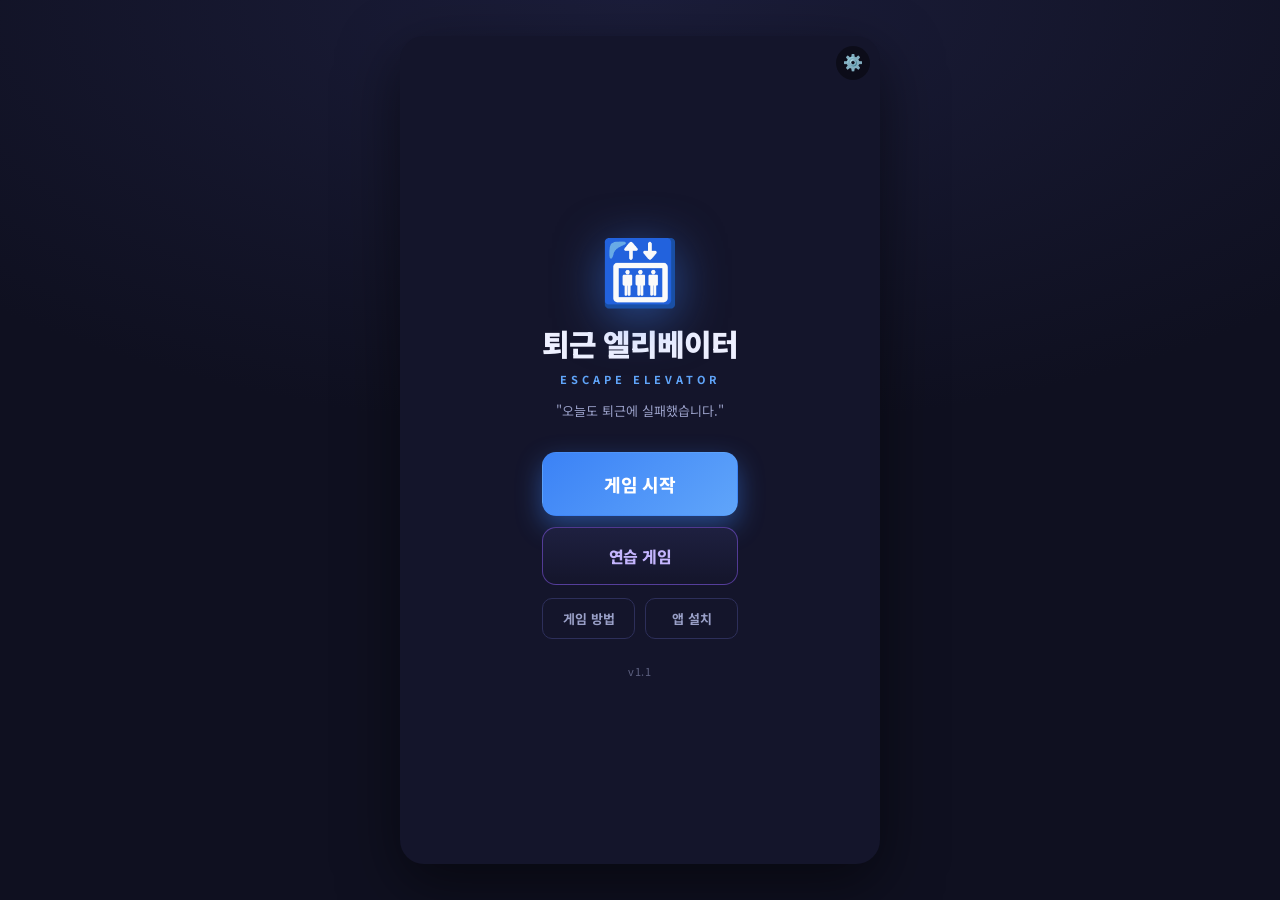
==== index.html @ dca250c0 "feat: 메인 정리(규칙→게임방법 화면 분리) + 버튼 통일 디자인 + 로고 글로우 Co-Authored-By: Claude Opus 4.8 (1M context) <norepl" ====
<!DOCTYPE html>
<html lang="ko">
<head>
<meta charset="UTF-8">
<meta name="viewport" content="width=device-width, initial-scale=1.0, maximum-scale=1.0, user-scalable=no, viewport-fit=cover">
<meta name="theme-color" content="#14152b">
<title>퇴근 엘리베이터 — Escape Elevator</title>
<link rel="manifest" href="manifest.webmanifest">
<link rel="icon" href="favicon.png" type="image/png">
<link rel="apple-touch-icon" href="icons/apple-touch-icon.png">
<meta name="mobile-web-app-capable" content="yes">
<meta name="apple-mobile-web-app-capable" content="yes">
<meta name="apple-mobile-web-app-status-bar-style" content="black-translucent">
<meta name="apple-mobile-web-app-title" content="퇴근 엘베">
<link href="https://fonts.googleapis.com/css2?family=Noto+Sans+KR:wght@400;700;900&display=swap" rel="stylesheet">
<link rel="stylesheet" href="styles.css">
</head>
<body>
<div id="app">
  <div class="settings-wrap">
    <button id="btnSettings" class="settings-btn" aria-label="설정">⚙️</button>
    <div class="settings-panel" id="settingsPanel">
      <button id="btnBgm" class="set-row"><span>🎵 배경음</span><span class="set-state" id="bgmState">ON</span></button>
      <button id="btnSfx" class="set-row"><span>🔊 효과음</span><span class="set-state" id="sfxState">ON</span></button>
    </div>
  </div>

  <!-- ===== 메인 화면 ===== -->
  <section id="menu" class="screen active">
    <div class="menu-inner">
      <div class="logo">🛗</div>
      <h1>퇴근 엘리베이터</h1>
      <p class="subtitle">ESCAPE ELEVATOR</p>
      <p class="tagline">"오늘도 퇴근에 실패했습니다."</p>

      <div class="menu-actions">
        <button id="btnStart" class="menu-act primary">게임 시작</button>
        <button id="btnPractice" class="menu-act practice">연습 게임</button>
        <div class="menu-links">
          <button id="btnHelp" class="menu-link">게임 방법</button>
          <button id="btnInstall" class="menu-link">앱 설치</button>
        </div>
      </div>
      <div class="version">v1.1</div>
    </div>
  </section>

  <!-- ===== 게임 방법 화면 ===== -->
  <section id="helpScreen" class="screen">
    <div class="help-inner">
      <button id="btnHelpBack" class="back-btn">← 메인</button>
      <h2 class="stage-h">게임 방법</h2>
      <ul class="help-rules">
        <li><b>문 닫기</b> → 2초 버티면 한 층 아래로</li>
        <li>승객이 오는 중에 닫으면 <b>하트 −1</b></li>
        <li><b>하트 0</b>이면 게임 오버(야근)</li>
        <li><b>1층 로비 도착</b> = 퇴근 성공!</li>
        <li>하늘에서 떨어지는 <b>❤️ 하트</b>를 탭해서 줍기</li>
        <li>단계마다 <b>제한 시간</b> — 0이 되면 게임 오버</li>
      </ul>
      <div class="help-sub">승객</div>
      <div class="rules-pax">
        <div class="pax low"><span>🎓</span><b>인턴</b><i>느림</i></div>
        <div class="pax mid"><span>🧑‍💼</span><b>사원</b><i>보통</i></div>
        <div class="pax high"><span>📦</span><b>택배</b><i>지연</i></div>
        <div class="pax max"><span>👔</span><b>부장</b><i>빠름</i></div>
        <div class="pax ceo"><span>🕴️</span><b>대표</b><i>초고속</i></div>
      </div>
    </div>
  </section>

  <!-- ===== 단계 선택 화면 ===== -->
  <section id="stageScreen" class="screen">
    <div class="stage-inner">
      <button id="btnBack" class="back-btn">← 메인</button>
      <h2 class="stage-h">단계 선택</h2>
      <p class="stage-sub">🏢 모든 단계 <b>20층</b> — 꼭대기에서 1층 로비까지 내려가면 퇴근 성공!</p>
      <div class="stage-list">
        <button class="stage-card s1" data-stage="1">
          <span class="sc-emoji">☕</span>
          <span class="sc-text"><b>1단계 · 느긋한 오후</b><i>승객 드뭄·느림</i></span>
          <span class="sc-meta"><span class="dots">●○○○○</span><span class="sc-heart">❤️×1</span><span class="sc-best">최고 점수 <b id="best1">0</b></span><span class="sc-floor">최고 도달 <b id="floor1">-</b></span></span>
        </button>
        <button class="stage-card s2" data-stage="2">
          <span class="sc-emoji">🚶</span>
          <span class="sc-text"><b>2단계 · 평범한 퇴근</b><i>표준 난이도</i></span>
          <span class="sc-meta"><span class="dots">●●○○○</span><span class="sc-heart">❤️×2</span><span class="sc-best">최고 점수 <b id="best2">0</b></span><span class="sc-floor">최고 도달 <b id="floor2">-</b></span></span>
        </button>
        <button class="stage-card s3" data-stage="3">
          <span class="sc-emoji">🏃</span>
          <span class="sc-text"><b>3단계 · 러시아워</b><i>자주·빠르게</i></span>
          <span class="sc-meta"><span class="dots">●●●○○</span><span class="sc-heart">❤️×3</span><span class="sc-best">최고 점수 <b id="best3">0</b></span><span class="sc-floor">최고 도달 <b id="floor3">-</b></span></span>
        </button>
        <button class="stage-card s4" data-stage="4">
          <span class="sc-emoji">🔥</span>
          <span class="sc-text"><b>4단계 · 야근 지옥</b><i>쉴 틈 없음</i></span>
          <span class="sc-meta"><span class="dots">●●●●○</span><span class="sc-heart">❤️×4</span><span class="sc-best">최고 점수 <b id="best4">0</b></span><span class="sc-floor">최고 도달 <b id="floor4">-</b></span></span>
        </button>
        <button class="stage-card s5" data-stage="5">
          <span class="sc-emoji">😈</span>
          <span class="sc-text"><b>5단계 · 대표님 등장</b><i>초고속 대표 🕴️ 출현</i></span>
          <span class="sc-meta"><span class="dots">●●●●●</span><span class="sc-heart">❤️×5</span><span class="sc-best">최고 점수 <b id="best5">0</b></span><span class="sc-floor">최고 도달 <b id="floor5">-</b></span></span>
        </button>
      </div>
    </div>
  </section>

  <!-- ===== 게임 화면 ===== -->
  <section id="game" class="screen">
    <header class="hud">
      <div class="stat"><span class="stat-l">층수</span><span class="stat-v"><b id="hudFloor">1</b>F</span></div>
      <div class="stat"><span class="stat-l">점수</span><span class="stat-v"><b id="hudScore">0</b></span></div>
      <div class="stat" id="timeStat" style="display:none"><span class="stat-l">시간</span><span class="stat-v" id="hudTime">2:30</span></div>
      <div class="stat combo" id="hudCombo"><span class="stat-l">콤보</span><span class="stat-v">🔥<b id="hudComboN">1</b></span></div>
      <div class="hearts" id="hearts"></div>
    </header>
    <div class="subbar">
      <span class="stage-tag" id="stageTag">2단계 · 20층 빌딩</span>
      <span class="goal-tag" id="goalTag">로비까지 19층</span>
      <button id="btnPause" class="icon-btn" aria-label="일시정지">⏸</button>
      <button id="btnExit" class="icon-btn" aria-label="나가기">←</button>
    </div>

    <div class="stage" id="stage">
      <div class="sky" id="sky"></div>
      <div class="elevator" id="elevator">
        <div class="ele-head"><b id="eleFloor">1</b>F</div>
        <div class="ele-cabin">
          <div class="door door-left" id="doorLeft"></div>
          <div class="door door-right" id="doorRight"></div>
        </div>
      </div>
      <div class="lane" id="lane"></div>
      <div class="floor-line"></div>
      <div class="descent-rail" id="descentRail">
        <div class="dr-fill" id="descentFill"></div>
        <div class="dr-flag">🏁</div>
      </div>
      <div class="countdown" id="countdown"></div>
      <div class="flash" id="flash"></div>
    </div>

    <div class="controls">
      <button id="btnClose" class="btn-close">
        <span id="closeLabel">🚪 문 닫기</span>
        <span id="closeFill" class="close-fill"></span>
      </button>
      <div class="key-hint">또는 <b>Space</b> · <b>↓</b> 키</div>
    </div>

    <div class="pause-overlay" id="pauseOverlay">
      <div class="pause-box">
        <div class="pause-title">⏸ 일시정지</div>
        <button id="btnResume" class="btn-primary">계속하기</button>
        <button id="btnPauseHome" class="btn-ghost">메인으로</button>
      </div>
    </div>
  </section>

  <!-- ===== 결과 화면 ===== -->
  <section id="result" class="screen">
    <div class="result-inner">
      <div class="result-emoji" id="rEmoji">🫠</div>
      <h2 id="rTitle">퇴근 실패…</h2>
      <div id="rRecord" class="record-badge">🎉 신기록!</div>
      <div class="result-stage" id="rStage">2단계 · 평범한 퇴근</div>
      <div class="result-score"><span class="lbl">최종 점수</span><b id="rScore">0</b></div>
      <div class="result-stats">
        <div class="rs"><span>도달 층수</span><b><span id="rFloor">1</span>F</b></div>
        <div class="rs"><span>출발 성공</span><b id="rSucc">0</b></div>
        <div class="rs"><span>방해 받음</span><b id="rFail">0</b></div>
        <div class="rs"><span>플레이 시간</span><b id="rTime">0:00</b></div>
        <div class="rs"><span>최고 점수</span><b id="rBest">0</b></div>
        <div class="rs"><span>최고 도달 층</span><b id="rBestFloor">-</b></div>
      </div>
      <div class="result-actions">
        <button id="btnNext" class="btn-primary" style="display:none">다음 단계 ▶</button>
        <button id="btnRetry" class="btn-primary">다시하기</button>
      </div>
      <button id="btnHome" class="btn-ghost">메인으로</button>
    </div>
  </section>

</div>

<script src="js/config.js"></script>
<script src="js/audio.js"></script>
<script src="js/storage.js"></script>
<script src="js/game.js"></script>
<script src="js/ui.js"></script>
<script src="js/main.js"></script>
</body>
</html>
---- styles.css ----
/* styles.css — 퇴근 엘리베이터 (모바일 우선, DOM 렌더링) */
:root{
  --bg:#0f1020; --frame:#14152b; --surface:#1e2040; --surface2:#272a52;
  --text:#eef0ff; --muted:#9aa0c8; --border:#2d2f5a;
  --accent:#3b82f6; --accent2:#60a5fa;
  --good:#10b981; --warn:#f59e0b; --bad:#ef4444;
  --radius:14px;
}
*{margin:0;padding:0;box-sizing:border-box}
html,body{height:100%}
body{
  font-family:'Noto Sans KR',system-ui,sans-serif;
  background:radial-gradient(120% 80% at 50% 0%, #1b1d3a 0%, var(--bg) 60%);
  color:var(--text);
  display:flex;align-items:center;justify-content:center;
  overflow:hidden;
  -webkit-user-select:none;user-select:none;
  -webkit-tap-highlight-color:transparent;
  touch-action:manipulation;
}

/* ===== 프레임 ===== */
#app{
  position:relative;width:100%;max-width:480px;height:100dvh;max-height:920px;
  background:var(--frame);overflow:hidden;box-shadow:0 20px 60px rgba(0,0,0,.5);
}
@media(min-width:520px){ #app{border-radius:24px;height:min(92dvh,900px)} }

.screen{position:absolute;inset:0;display:none;flex-direction:column}
.screen.active{display:flex}

/* ===== 버튼 공통 ===== */
.btn-primary{appearance:none;border:0;cursor:pointer;
  background:linear-gradient(135deg,var(--accent),var(--accent2));
  color:#fff;font-family:inherit;font-weight:900;font-size:18px;
  padding:16px 34px;border-radius:999px;box-shadow:0 8px 24px rgba(59,130,246,.45);
  transition:transform .1s, box-shadow .2s}
.btn-primary:active{transform:translateY(2px) scale(.98);box-shadow:0 4px 14px rgba(59,130,246,.4)}
.btn-ghost{appearance:none;cursor:pointer;background:none;border:1px solid var(--border);
  color:var(--muted);font-family:inherit;font-weight:700;font-size:14px;
  padding:11px 26px;border-radius:999px;margin-top:10px}
.btn-ghost:active{transform:scale(.97)}

/* ===== 메인 화면 ===== */
#menu{overflow-y:auto}
.menu-inner{margin:auto;text-align:center;padding:calc(26px + env(safe-area-inset-top)) 24px 26px;display:flex;flex-direction:column;align-items:center;gap:6px}
.logo{font-size:64px;filter:drop-shadow(0 10px 24px rgba(59,130,246,.5));animation:bob 2.4s ease-in-out infinite}
#menu h1{font-size:30px;font-weight:900;letter-spacing:-1px;margin-top:2px}
#menu .subtitle{font-size:11px;letter-spacing:4px;color:var(--accent2);font-weight:700}
#menu .tagline{color:var(--muted);font-size:13px;margin:8px 0 4px}

/* 메뉴 액션 버튼 (네모 박스 가로 한 줄) */
.menu-actions{display:flex;flex-direction:column;gap:11px;width:100%;max-width:270px;margin-top:22px}
.menu-act{width:100%;text-align:center;padding:16px;border:1px solid var(--border);border-radius:14px;
  background:linear-gradient(180deg,var(--surface),var(--frame));color:var(--text);
  font-family:inherit;font-weight:800;font-size:16px;letter-spacing:-.3px;cursor:pointer;
  transition:transform .12s, box-shadow .2s, background .2s, border-color .2s}
.menu-act:hover{transform:translateY(-2px)}
.menu-act:active{transform:scale(.98)}
.menu-act.primary{background:linear-gradient(140deg,var(--accent),var(--accent2));color:#fff;border-color:transparent;
  font-size:18px;padding:18px;box-shadow:0 10px 26px rgba(59,130,246,.45)}
.menu-act.primary:hover{box-shadow:0 14px 32px rgba(59,130,246,.55)}
.menu-act.practice{border-color:rgba(139,92,246,.5);color:#c4b5fd}
.menu-act.practice:hover{background:linear-gradient(180deg,rgba(139,92,246,.16),var(--frame))}
.menu-links{display:flex;gap:10px;margin-top:2px}
.menu-link{flex:1;appearance:none;background:none;border:1px solid var(--border);color:var(--muted);
  font-family:inherit;font-weight:700;font-size:13px;padding:10px 8px;border-radius:10px;cursor:pointer;transition:.15s}
.menu-link:hover{color:var(--text);border-color:var(--accent2)}
.menu-link:active{transform:scale(.97)}
.version{margin-top:18px;font-size:11px;color:var(--muted);opacity:.55;letter-spacing:.06em}

/* 규칙 카드 */
.rules{margin-top:16px;width:100%;max-width:340px;text-align:left;
  background:var(--surface);border:1px solid var(--border);border-radius:14px;padding:14px 16px;margin-bottom:20px}
.rules-title{font-weight:900;font-size:14px;margin-bottom:10px}
.rules-list{list-style:none;counter-reset:rule;display:flex;flex-direction:column;gap:12px;font-size:13.5px;color:var(--muted);line-height:1.6}
.rules-list li{position:relative;padding-left:30px;counter-increment:rule}
.rules-list li::before{content:counter(rule);position:absolute;left:0;top:1px;width:21px;height:21px;
  display:grid;place-items:center;background:var(--accent);color:#fff;border-radius:50%;
  font-size:11px;font-weight:900;line-height:1}
.rules-list b{color:var(--text)}
.rules-diagram{display:flex;flex-direction:column;gap:11px;font-size:13px;font-weight:700;color:var(--muted)}
.rules-diagram .rd-row{display:flex;align-items:center;gap:6px;flex-wrap:wrap;line-height:1.3}
.rd-ic{font-size:21px;font-weight:400;line-height:1}
.rd-ar{font-style:normal;color:var(--accent2);font-weight:900;font-size:12px;margin:0 1px}
.rd-badge{background:rgba(59,130,246,.18);color:var(--accent2);border:1px solid rgba(59,130,246,.45);border-radius:6px;padding:1px 7px;font-size:12px;font-weight:900}
.rd-eq{color:var(--text);font-weight:900;margin-left:2px}
.rd-hp{color:#fb7185;font-weight:900}
.rules-pax{display:grid;grid-template-columns:repeat(5,1fr);gap:5px;margin-top:13px}
.pax{display:flex;flex-direction:column;align-items:center;justify-content:center;gap:3px;
  padding:7px 1px;border-radius:10px;border:1px solid var(--border);background:var(--frame)}
.pax span{font-size:16px;width:30px;height:30px;border-radius:50%;display:grid;place-items:center;
  border:2px solid rgba(255,255,255,.5);box-shadow:0 0 8px var(--pc)}
.pax b{font-size:10.5px;font-weight:800;color:var(--text)}
.pax i{font-size:9px;font-style:normal;font-weight:900;white-space:nowrap}
.pax.low{--pc:#10b981}.pax.low span{background:#10b981}.pax.low i{color:#34d399}
.pax.mid{--pc:#3b82f6}.pax.mid span{background:#3b82f6}.pax.mid i{color:#60a5fa}
.pax.high{--pc:#f59e0b}.pax.high span{background:#f59e0b}.pax.high i{color:#fbbf24}
.pax.max{--pc:#ef4444}.pax.max span{background:#ef4444}.pax.max i{color:#f87171}
.pax.ceo{--pc:#a855f7}.pax.ceo span{background:#a855f7}.pax.ceo i{color:#c4b5fd}

/* ===== 게임 방법 ===== */
#helpScreen{overflow-y:auto}
.help-inner{margin:auto;width:100%;max-width:360px;padding:calc(26px + env(safe-area-inset-top)) 24px 26px;display:flex;flex-direction:column;gap:6px}
.help-rules{list-style:none;display:flex;flex-direction:column;gap:13px;font-size:14px;color:var(--muted);margin:10px 0 4px}
.help-rules li{position:relative;padding-left:16px;line-height:1.5}
.help-rules li::before{content:"·";position:absolute;left:3px;top:-1px;color:var(--accent2);font-weight:900;font-size:18px}
.help-rules b{color:var(--text)}
.help-sub{font-size:13px;font-weight:800;color:var(--muted);margin-top:16px;margin-bottom:2px}

/* ===== 단계 선택 ===== */
#stageScreen{overflow-y:auto}
.stage-inner{margin:auto;width:100%;max-width:380px;padding:calc(26px + env(safe-area-inset-top)) 22px 26px;display:flex;flex-direction:column;gap:12px}
.back-btn{align-self:flex-start;appearance:none;background:none;border:0;color:var(--muted);
  font-family:inherit;font-size:14px;font-weight:700;cursor:pointer;padding:4px 0}
.stage-h{font-size:24px;font-weight:900;margin-bottom:2px}
.stage-sub{font-size:12.5px;color:var(--muted);margin-bottom:8px}
.stage-sub b{color:var(--accent2)}
.stage-list{display:flex;flex-direction:column;gap:10px}
.stage-card{appearance:none;cursor:pointer;text-align:left;font-family:inherit;color:var(--text);
  display:flex;align-items:center;gap:14px;padding:14px 16px;border-radius:14px;
  background:var(--surface);border:1px solid var(--border);border-left-width:5px;transition:transform .1s,box-shadow .2s}
.stage-card:active{transform:scale(.98)}
.stage-card .sc-emoji{font-size:30px;width:42px;text-align:center}
.stage-card .sc-text{flex:1;display:flex;flex-direction:column;gap:2px}
.stage-card .sc-text b{font-size:15px;font-weight:900}
.stage-card .sc-text i{font-size:11.5px;font-style:normal;color:var(--muted)}
.stage-card .sc-meta{display:flex;flex-direction:column;align-items:flex-end;gap:4px}
.stage-card .dots{font-size:11px;letter-spacing:1px}
.stage-card .sc-heart{font-size:11px;font-weight:800;color:#f87171}
.stage-card .sc-best{font-size:11px;color:var(--muted)}
.stage-card .sc-floor{font-size:11px;color:var(--muted)}
.stage-card .sc-floor b{color:var(--accent2);font-weight:900}
.stage-card .sc-best b{color:var(--accent2);font-weight:900}
.stage-card.s1{border-left-color:#10b981}.stage-card.s1 .dots{color:#10b981}
.stage-card.s2{border-left-color:#3b82f6}.stage-card.s2 .dots{color:#3b82f6}
.stage-card.s3{border-left-color:#f59e0b}.stage-card.s3 .dots{color:#f59e0b}
.stage-card.s4{border-left-color:#ef4444}.stage-card.s4 .dots{color:#ef4444}
.stage-card.s5{border-left-color:#a855f7}.stage-card.s5 .dots{color:#a855f7}

/* ===== HUD ===== */
.hud{display:flex;align-items:center;gap:16px;padding:calc(16px + env(safe-area-inset-top)) 84px 6px 18px}
.stat{display:flex;flex-direction:column;line-height:1.05}
.stat .stat-l{font-size:10.5px;color:var(--muted);font-weight:700;letter-spacing:.02em}
.stat .stat-v{font-size:21px;font-weight:900}
.stat .stat-v b{font-size:21px;font-weight:900}
.stat.combo{display:none}
.stat.combo .stat-v{color:#fbbf24;display:flex;align-items:center;gap:1px;font-size:19px}
.stat.low .stat-v{color:var(--bad);animation:timePulse .8s ease infinite}
@keyframes timePulse{0%,100%{opacity:1}50%{opacity:.45}}
.hearts{margin-left:auto;display:flex;gap:3px;font-size:20px;line-height:1}
.hearts .heart{display:inline-block}
.hearts.hit{animation:heartsHit .4s ease}
.subbar{display:flex;align-items:center;gap:10px;padding:0 18px 10px}
.stage-tag{font-size:11.5px;font-weight:700;color:var(--muted);
  background:var(--surface);border:1px solid var(--border);padding:3px 10px;border-radius:999px}
.goal-tag{margin-left:auto;font-size:11.5px;font-weight:800;color:var(--accent2);
  background:rgba(59,130,246,.14);border:1px solid rgba(59,130,246,.4);padding:3px 11px;border-radius:999px}
.goal-tag.near{color:#34d399;background:rgba(16,185,129,.18);border-color:rgba(16,185,129,.5);animation:nearPulse .8s ease infinite}

/* ===== 무대 ===== */
.stage{position:relative;flex:1;overflow:hidden;margin:0 14px;border-radius:16px;
  background:linear-gradient(180deg,#191b38 0%,#15172e 100%);border:1px solid var(--border)}
.stage::after{content:"";position:absolute;left:0;right:0;bottom:0;height:54px;
  background:linear-gradient(180deg,rgba(59,130,246,.06),rgba(0,0,0,.25));border-top:2px solid rgba(255,255,255,.08)}

/* 엘리베이터 */
.elevator{position:absolute;left:0;top:0;bottom:0;width:96px;z-index:3;
  display:flex;flex-direction:column;align-items:center;
  background:linear-gradient(180deg,#2a2d57,#222447);
  border-right:3px solid #3a3d70;box-shadow:6px 0 18px rgba(0,0,0,.35)}
.ele-head{margin-top:8px;font-size:13px;font-weight:900;color:#fbbf24;
  background:#11132a;border:1px solid #3a3d70;border-radius:6px;padding:2px 10px;letter-spacing:1px}
.ele-head b{font-size:15px;display:inline-block}
.ele-cabin{position:absolute;left:10px;right:10px;bottom:0;top:46px;
  background:repeating-linear-gradient(180deg,#0d0f22,#0d0f22 10px,#0f1126 10px,#0f1126 20px);
  border-radius:6px 6px 0 0;overflow:hidden;border:2px solid #3a3d70;border-bottom:0}
.door{position:absolute;top:0;bottom:0;width:0;background:linear-gradient(90deg,#4a4e86,#3a3d70);transition:width .12s linear}
.door-left{left:0;border-right:1px solid #5b60a0}
.door-right{right:0;border-left:1px solid #5b60a0}
/* 하강 모션 */
.elevator.descend{animation:drop .85s ease}
.elevator.descend .ele-cabin{animation:cabinScrollDown .85s linear, glowDown .85s ease}
.elevator.descend::before{content:"";position:absolute;left:0;right:0;top:0;bottom:0;z-index:4;pointer-events:none;
  background:repeating-linear-gradient(180deg,transparent 0 14px,rgba(96,165,250,.55) 14px 18px);
  animation:speedlinesDown .85s linear;opacity:0}

/* 하강 진행 레일 (오른쪽) */
.descent-rail{position:absolute;top:10px;bottom:14px;right:7px;width:7px;z-index:4;
  background:rgba(255,255,255,.08);border-radius:999px}
.dr-fill{position:absolute;top:0;left:0;right:0;height:0;border-radius:999px;
  background:linear-gradient(180deg,var(--accent2),var(--accent));box-shadow:0 0 8px var(--accent);transition:height .25s ease}
.dr-fill::after{content:"🛗";position:absolute;bottom:-9px;left:50%;transform:translateX(-50%);font-size:14px;filter:drop-shadow(0 1px 2px #000)}
.dr-flag{position:absolute;bottom:-7px;left:50%;transform:translateX(-50%);font-size:15px}
.descent-rail.near .dr-fill{background:linear-gradient(180deg,#34d399,#10b981);box-shadow:0 0 12px #10b981}
.descent-rail.near{animation:nearPulse .8s ease infinite}

/* 밤하늘 별/불빛 (고층일수록 진하게, render에서 opacity 제어) */
.sky{position:absolute;inset:0;z-index:0;pointer-events:none;opacity:0;transition:opacity .4s;
  background-image:
    radial-gradient(1.5px 1.5px at 22% 16%, rgba(255,255,255,.95), transparent),
    radial-gradient(1.5px 1.5px at 68% 11%, rgba(255,255,255,.85), transparent),
    radial-gradient(1px 1px at 41% 26%, rgba(255,255,255,.7), transparent),
    radial-gradient(1.5px 1.5px at 85% 28%, rgba(255,255,255,.9), transparent),
    radial-gradient(1px 1px at 55% 7%, rgba(255,255,255,.7), transparent),
    radial-gradient(1px 1px at 12% 38%, rgba(255,255,255,.6), transparent),
    radial-gradient(2px 2px at 32% 6%, rgba(180,200,255,.85), transparent),
    radial-gradient(1.5px 1.5px at 90% 15%, rgba(255,240,200,.85), transparent),
    radial-gradient(1px 1px at 75% 22%, rgba(255,255,255,.6), transparent)}

/* 레인 / 승객 */
.lane{position:absolute;left:96px;right:16px;top:0;bottom:0;z-index:2}
.passenger{position:absolute;left:0;bottom:56px;width:54px;height:54px;will-change:transform}
.p-emoji{position:relative;width:50px;height:50px;border-radius:50%;display:grid;place-items:center;
  font-size:27px;background:var(--pc);border:2px solid rgba(255,255,255,.6);
  box-shadow:0 4px 10px rgba(0,0,0,.45), 0 0 16px var(--pc);animation:run .35s ease-in-out infinite}
.p-trait{position:absolute;top:-9px;right:-7px;z-index:2;font-size:13px;
  background:#11132a;border:1.5px solid var(--pc);border-radius:999px;padding:1px 4px;box-shadow:0 2px 5px rgba(0,0,0,.4)}
.p-name{position:absolute;left:50%;bottom:-15px;transform:translateX(-50%);z-index:2;
  font-size:11px;font-weight:900;color:#fff;white-space:nowrap;
  background:var(--pc);padding:1px 7px;border-radius:6px;box-shadow:0 2px 5px rgba(0,0,0,.45)}
.passenger[data-type="manager"] .p-emoji{font-size:29px;animation-duration:.26s}

.floor-line{position:absolute;left:96px;right:16px;bottom:52px;height:2px;background:rgba(255,255,255,.10);z-index:1}

/* 보너스 하트 아이템 (하늘에서 낙하 — 탭해서 잡기) */
.heart-item{position:absolute;left:0;top:6px;width:46px;height:46px;z-index:4;cursor:pointer;will-change:transform}
.heart-item .hi-emoji{display:grid;place-items:center;width:46px;height:46px;font-size:30px;
  filter:drop-shadow(0 0 10px rgba(244,63,94,.9));animation:heartFloat .9s ease-in-out infinite}
.heart-item::after{content:"탭!";position:absolute;top:-13px;left:50%;transform:translateX(-50%);
  font-size:9px;font-weight:900;color:#fb7185;white-space:nowrap}
@keyframes heartFloat{0%,100%{transform:translateY(0) scale(1)}50%{transform:translateY(-6px) scale(1.12)}}

/* 연출 */
.flash{position:absolute;inset:0;z-index:5;pointer-events:none;opacity:0}
.flash.show{animation:flashfade .28s ease}
.flash.success{background:radial-gradient(circle at 12% 60%,rgba(16,185,129,.55),transparent 60%)}
.flash.fail{background:radial-gradient(circle at 12% 60%,rgba(239,68,68,.55),transparent 60%)}
.float{position:absolute;left:60px;bottom:46%;z-index:6;font-weight:900;font-size:20px;pointer-events:none;
  text-shadow:0 2px 6px rgba(0,0,0,.6);animation:floatup .95s ease forwards}
.float.success{color:#34d399}
.float.fail{color:#f87171}
.float.heart{color:#fb7185}
.stage.shake{animation:shake .42s ease}
.stage.shake-strong{animation:shakeStrong .42s ease}

/* ===== 컨트롤 ===== */
.controls{padding:14px 18px calc(18px + env(safe-area-inset-bottom))}
.btn-close{position:relative;overflow:hidden;width:100%;appearance:none;border:0;cursor:pointer;
  font-family:inherit;font-weight:900;font-size:21px;color:#fff;padding:20px;border-radius:18px;
  background:linear-gradient(135deg,#ef4444,#f97316);box-shadow:0 10px 26px rgba(239,68,68,.4);transition:transform .08s,filter .2s}
.btn-close:active{transform:translateY(2px) scale(.99)}
.btn-close:disabled{filter:grayscale(.5) brightness(.8);cursor:default;
  background:linear-gradient(135deg,#475085,#5b6196);box-shadow:none}
.btn-close.bump{animation:bump .3s ease}
.close-fill{position:absolute;left:0;bottom:0;height:5px;width:0;background:rgba(255,255,255,.85)}
.key-hint{text-align:center;margin-top:9px;font-size:11px;color:var(--muted)}
.key-hint b{color:var(--text);background:var(--surface);border:1px solid var(--border);border-radius:5px;padding:1px 7px;font-size:11px;font-weight:700;margin:0 1px}

/* ===== 결과 화면 ===== */
.result-inner{margin:auto;text-align:center;padding:30px;display:flex;flex-direction:column;align-items:center;width:100%}
.result-emoji{font-size:64px}
#result h2{font-size:28px;font-weight:900;margin-top:4px}
.record-badge{display:none;margin-top:10px;background:linear-gradient(135deg,#f59e0b,#fbbf24);
  color:#3a2500;font-weight:900;font-size:13px;padding:6px 16px;border-radius:999px;animation:pulse 1s ease infinite}
.result-stage{margin-top:10px;color:var(--muted);font-size:13px;font-weight:700}
.result-score{margin:16px 0 14px;display:flex;flex-direction:column;gap:4px}
.result-score .lbl{color:var(--muted);font-size:13px;font-weight:700}
.result-score b{font-size:46px;font-weight:900;color:var(--accent2)}
.result-stats{width:100%;max-width:300px;background:var(--surface);border:1px solid var(--border);border-radius:14px;padding:6px 16px;margin-bottom:22px}
.result-stats .rs{display:flex;justify-content:space-between;padding:9px 0;font-size:14px;border-bottom:1px solid var(--border)}
.result-stats .rs:last-child{border-bottom:0}
.result-stats .rs span{color:var(--muted)}
.result-stats .rs b{font-weight:900}
.result-actions{display:flex;gap:10px;width:100%;max-width:320px;justify-content:center}
.result-actions .btn-primary{flex:1;padding:15px 10px;font-size:16px}

/* ===== 애니메이션 ===== */
@keyframes bob{0%,100%{transform:translateY(0)}50%{transform:translateY(-10px)}}
@keyframes run{0%,100%{transform:translateY(0) rotate(-3deg)}50%{transform:translateY(-5px) rotate(3deg)}}
@keyframes flashfade{0%{opacity:0}30%{opacity:1}100%{opacity:0}}
@keyframes floatup{0%{opacity:0;transform:translateY(8px)}20%{opacity:1}100%{opacity:0;transform:translateY(-44px)}}
@keyframes shake{0%,100%{transform:translateX(0)}20%{transform:translateX(-7px)}40%{transform:translateX(6px)}60%{transform:translateX(-4px)}80%{transform:translateX(3px)}}
@keyframes shakeStrong{0%,100%{transform:translateX(0)}15%{transform:translateX(-13px) rotate(-1deg)}35%{transform:translateX(11px) rotate(1deg)}55%{transform:translateX(-8px)}75%{transform:translateX(6px)}}
@keyframes bump{0%,100%{transform:scale(1)}50%{transform:scale(.96)}}
@keyframes pulse{0%,100%{transform:scale(1)}50%{transform:scale(1.07)}}
@keyframes heartsHit{0%,100%{transform:translateX(0)}25%{transform:translateX(-5px) scale(1.1)}50%{transform:translateX(4px)}75%{transform:translateX(-2px)}}
/* 하강 */
@keyframes drop{0%{transform:translateY(0)}20%{transform:translateY(-3px)}55%{transform:translateY(9px)}100%{transform:translateY(0)}}
@keyframes cabinScrollDown{from{background-position-y:0}to{background-position-y:-60px}}
@keyframes glowDown{0%{box-shadow:inset 0 0 0 rgba(96,165,250,0)}40%{box-shadow:inset 0 40px 30px rgba(96,165,250,.5)}100%{box-shadow:inset 0 0 0 rgba(96,165,250,0)}}
@keyframes speedlinesDown{0%{opacity:0;background-position-y:0}25%{opacity:.75}100%{opacity:0;background-position-y:120px}}
@keyframes nearPulse{0%,100%{filter:brightness(1)}50%{filter:brightness(1.4)}}
@keyframes pop{0%{transform:translateY(6px) scale(.7);color:#34d399}55%{transform:translateY(-3px) scale(1.35);color:#34d399}100%{transform:translateY(0) scale(1)}}
.pop{animation:pop .5s ease}

/* ===== 음소거 / 일시정지 버튼 ===== */
.settings-wrap{position:absolute;top:calc(10px + env(safe-area-inset-top));right:calc(10px + env(safe-area-inset-right));z-index:50}
.settings-btn{width:34px;height:34px;border:0;border-radius:50%;background:rgba(0,0,0,.42);color:#fff;font-size:16px;cursor:pointer;line-height:1}
.settings-btn:active{transform:scale(.92)}
.settings-panel{position:absolute;top:42px;right:0;display:none;flex-direction:column;gap:6px;
  background:var(--surface);border:1px solid var(--border);border-radius:12px;padding:8px;min-width:164px;
  box-shadow:0 12px 32px rgba(0,0,0,.55)}
.settings-panel.open{display:flex}
.set-row{display:flex;align-items:center;justify-content:space-between;gap:14px;width:100%;
  appearance:none;border:0;cursor:pointer;background:var(--frame);color:var(--text);
  font-family:inherit;font-size:13px;font-weight:700;padding:9px 12px;border-radius:8px}
.set-row:active{transform:scale(.98)}
.set-state{font-size:12px;font-weight:900;color:var(--good)}
.set-row.off{opacity:.75}
.set-row.off .set-state{color:var(--muted)}
.icon-btn{width:30px;height:30px;border:1px solid var(--border);border-radius:8px;background:var(--surface);
  color:var(--text);font-size:13px;cursor:pointer;flex-shrink:0}
.icon-btn:active{transform:scale(.92)}

/* ===== 출발 카운트다운 ===== */
.countdown{position:absolute;top:42%;left:54%;transform:translate(-50%,-50%);z-index:6;
  font-size:96px;font-weight:900;color:#fff;opacity:0;pointer-events:none;text-shadow:0 6px 22px rgba(0,0,0,.65)}
.countdown.show{animation:countPop .55s ease}
.countdown.go{font-size:56px;color:#34d399}
@keyframes countPop{0%{opacity:0;transform:translate(-50%,-50%) scale(.4)}30%{opacity:1;transform:translate(-50%,-50%) scale(1.15)}100%{opacity:0;transform:translate(-50%,-50%) scale(1)}}

/* ===== 일시정지 오버레이 ===== */
.pause-overlay{position:absolute;inset:0;z-index:30;display:none;align-items:center;justify-content:center;
  background:rgba(8,9,20,.8)}
.pause-overlay.show{display:flex}
.pause-box{display:flex;flex-direction:column;align-items:center;gap:10px;width:70%;max-width:240px}
.pause-box .btn-primary,.pause-box .btn-ghost{width:100%}
.pause-title{font-size:26px;font-weight:900;margin-bottom:10px}

/* ===== 연습 모드 위험 표시 ===== */
.passenger.danger .p-emoji{border-color:#fff;animation:dangerPulse .55s ease-in-out infinite}
.passenger.danger::before{content:"!";position:absolute;top:-22px;left:50%;transform:translateX(-50%);z-index:3;
  color:#ef4444;font-weight:900;font-size:17px;text-shadow:0 1px 3px #000}
@keyframes dangerPulse{0%,100%{box-shadow:0 0 0 0 rgba(239,68,68,.65)}50%{box-shadow:0 0 0 9px rgba(239,68,68,0)}}

/* ===== 하트 획득 팝 ===== */
.hearts.pop{animation:heartsPop .4s ease}
@keyframes heartsPop{0%,100%{transform:scale(1)}40%{transform:scale(1.28)}}
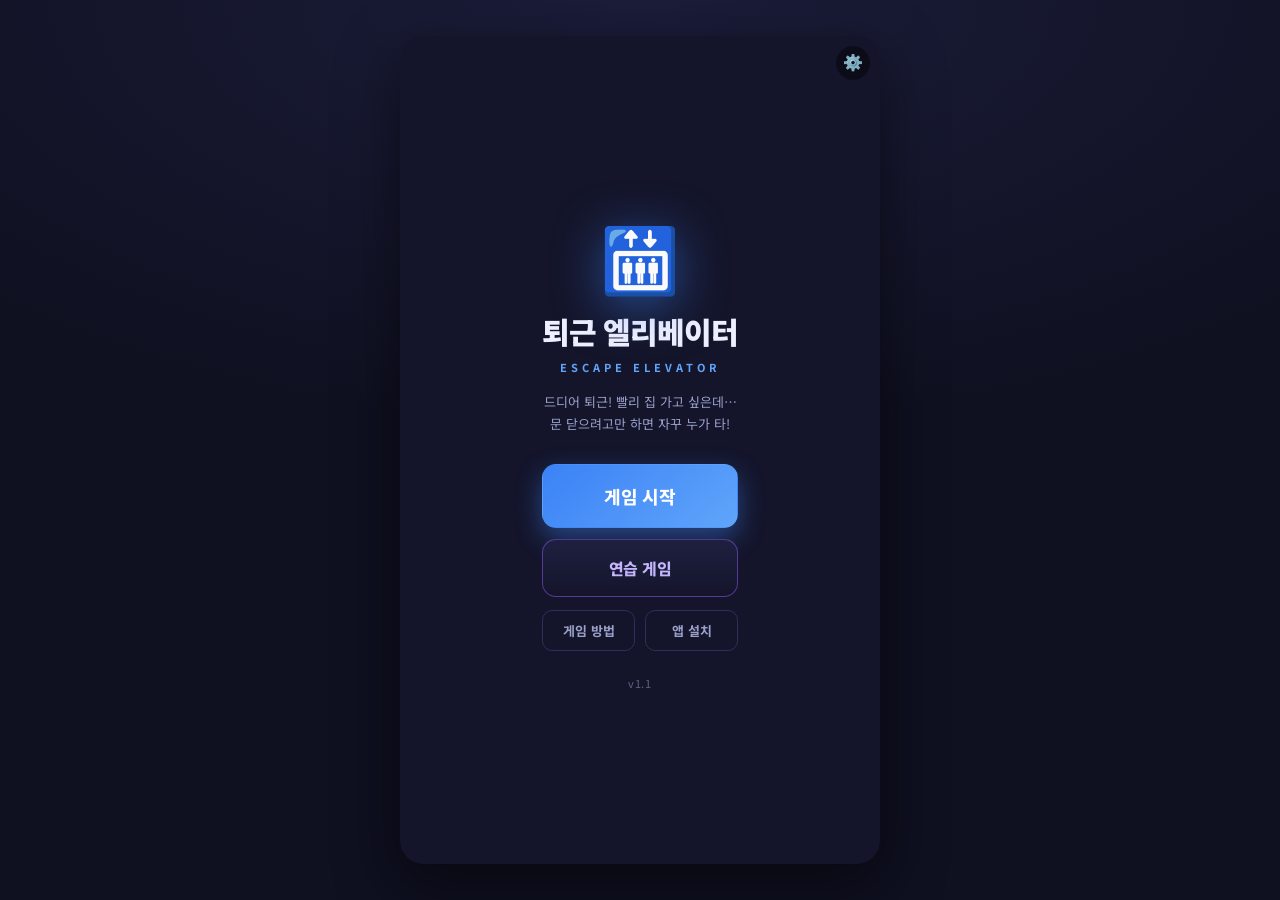
==== commit 6b29da1d: "feat: 메인 태그라인을 스토리로 변경(드디어 퇴근! 자꾸 누가 타!) Co-Authored-By: Claude Opus 4.8 (1M context) <noreply@anthr" ====
--- a/index.html
+++ b/index.html
@@ -31,7 +31,7 @@
       <div class="logo">🛗</div>
       <h1>퇴근 엘리베이터</h1>
       <p class="subtitle">ESCAPE ELEVATOR</p>
-      <p class="tagline">"오늘도 퇴근에 실패했습니다."</p>
+      <p class="tagline">드디어 퇴근! 빨리 집 가고 싶은데…<br>문 닫으려고만 하면 자꾸 누가 타!</p>
 
       <div class="menu-actions">
         <button id="btnStart" class="menu-act primary">게임 시작</button>
--- a/styles.css
+++ b/styles.css
@@ -47,7 +47,7 @@
 .logo{font-size:64px;filter:drop-shadow(0 10px 24px rgba(59,130,246,.5));animation:bob 2.4s ease-in-out infinite}
 #menu h1{font-size:30px;font-weight:900;letter-spacing:-1px;margin-top:2px}
 #menu .subtitle{font-size:11px;letter-spacing:4px;color:var(--accent2);font-weight:700}
-#menu .tagline{color:var(--muted);font-size:13px;margin:8px 0 4px}
+#menu .tagline{color:var(--muted);font-size:13px;line-height:1.65;margin:10px 0 2px;max-width:300px}
 
 /* 메뉴 액션 버튼 (네모 박스 가로 한 줄) */
 .menu-actions{display:flex;flex-direction:column;gap:11px;width:100%;max-width:270px;margin-top:22px}
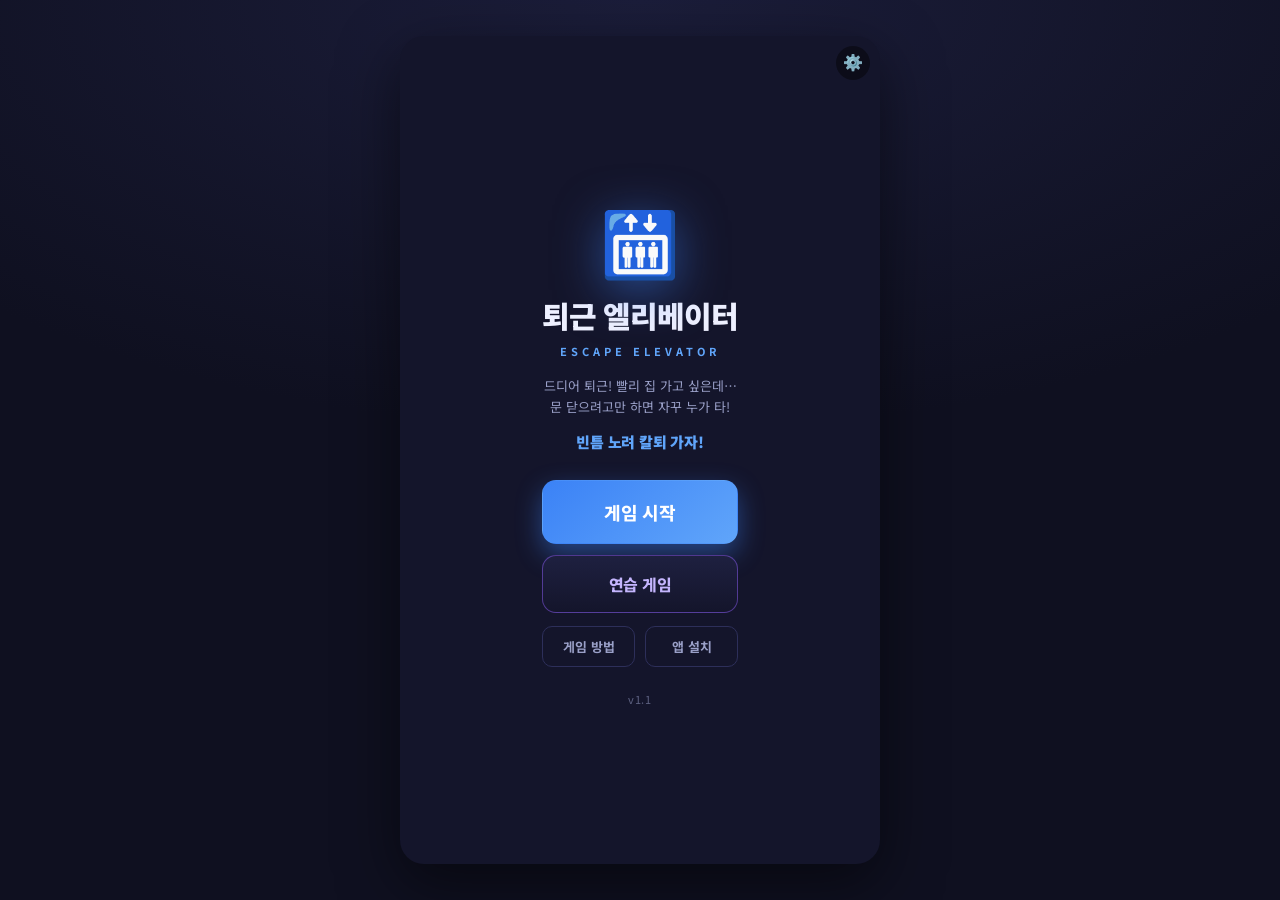
==== commit 3576c4ae: "feat: 메인에 CTA 한 줄 추가('빈틈 노려 칼퇴 가자!') Co-Authored-By: Claude Opus 4.8 (1M context) <noreply@anthropic" ====
--- a/index.html
+++ b/index.html
@@ -32,6 +32,7 @@
       <h1>퇴근 엘리베이터</h1>
       <p class="subtitle">ESCAPE ELEVATOR</p>
       <p class="tagline">드디어 퇴근! 빨리 집 가고 싶은데…<br>문 닫으려고만 하면 자꾸 누가 타!</p>
+      <p class="tag-cta">빈틈 노려 칼퇴 가자!</p>
 
       <div class="menu-actions">
         <button id="btnStart" class="menu-act primary">게임 시작</button>
--- a/styles.css
+++ b/styles.css
@@ -48,6 +48,7 @@
 #menu h1{font-size:30px;font-weight:900;letter-spacing:-1px;margin-top:2px}
 #menu .subtitle{font-size:11px;letter-spacing:4px;color:var(--accent2);font-weight:700}
 #menu .tagline{color:var(--muted);font-size:13px;line-height:1.65;margin:10px 0 2px;max-width:300px}
+#menu .tag-cta{color:var(--accent2);font-weight:900;font-size:15px;margin:6px 0 0;letter-spacing:-.2px}
 
 /* 메뉴 액션 버튼 (네모 박스 가로 한 줄) */
 .menu-actions{display:flex;flex-direction:column;gap:11px;width:100%;max-width:270px;margin-top:22px}
